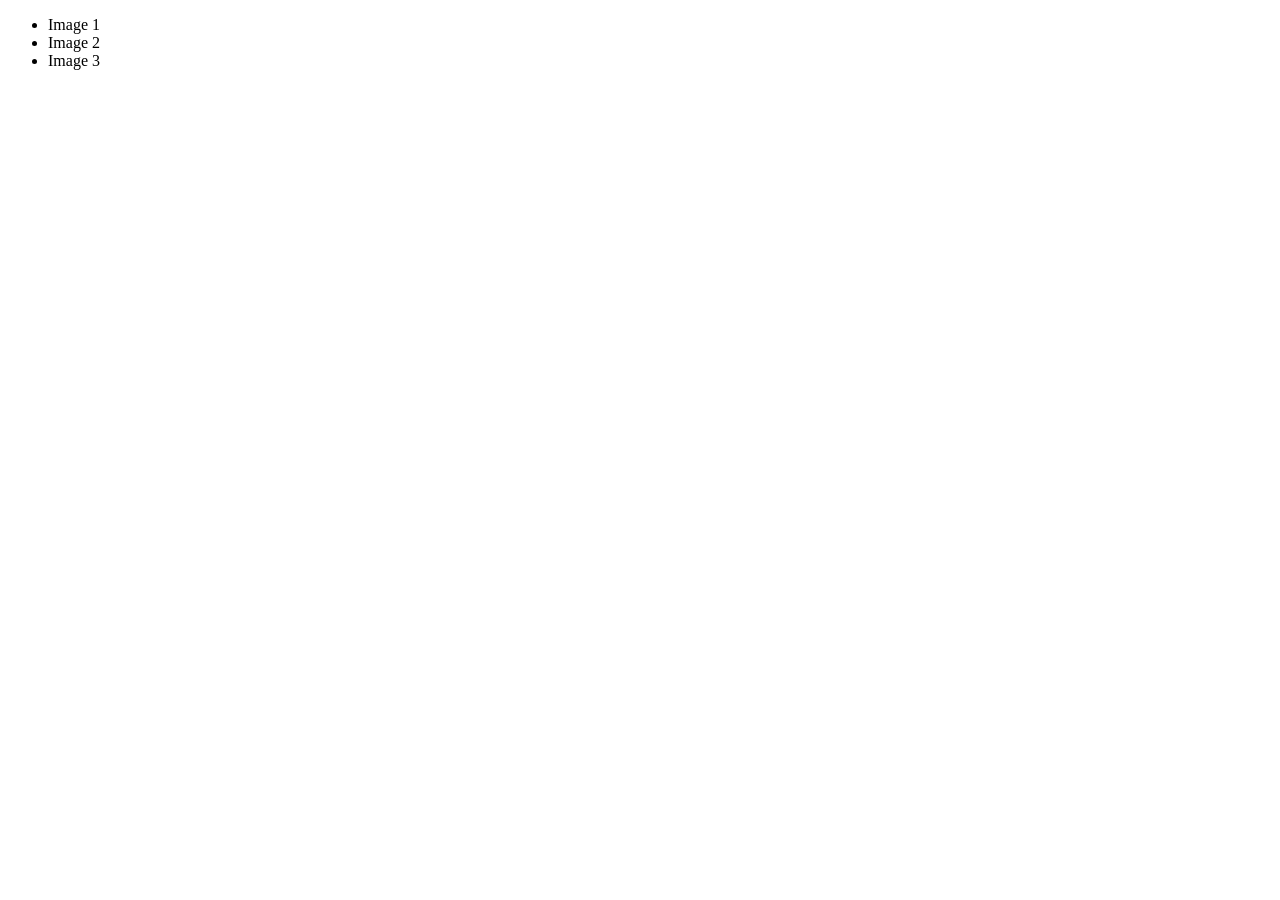
==== Events_in_JS/index.html @ 32523a94 "learn about events" ====
<!DOCTYPE html>
<html lang="en">
<head>
    <meta charset="UTF-8">
    <meta name="viewport" content="width=device-width, initial-scale=1.0">
    <title>Events In JavaScript</title>
    <link rel="stylesheet" href="style.css">
</head>
<body>
    <div class="main">
        <ul id="images">
            <li id="image1" img="">Image 1</li>
            <li id="image2">Image 2</li>
            <li id="image3">Image 3</li>
        </ul>
    </div>
</body>
<script src="script.js"></script>
</html>
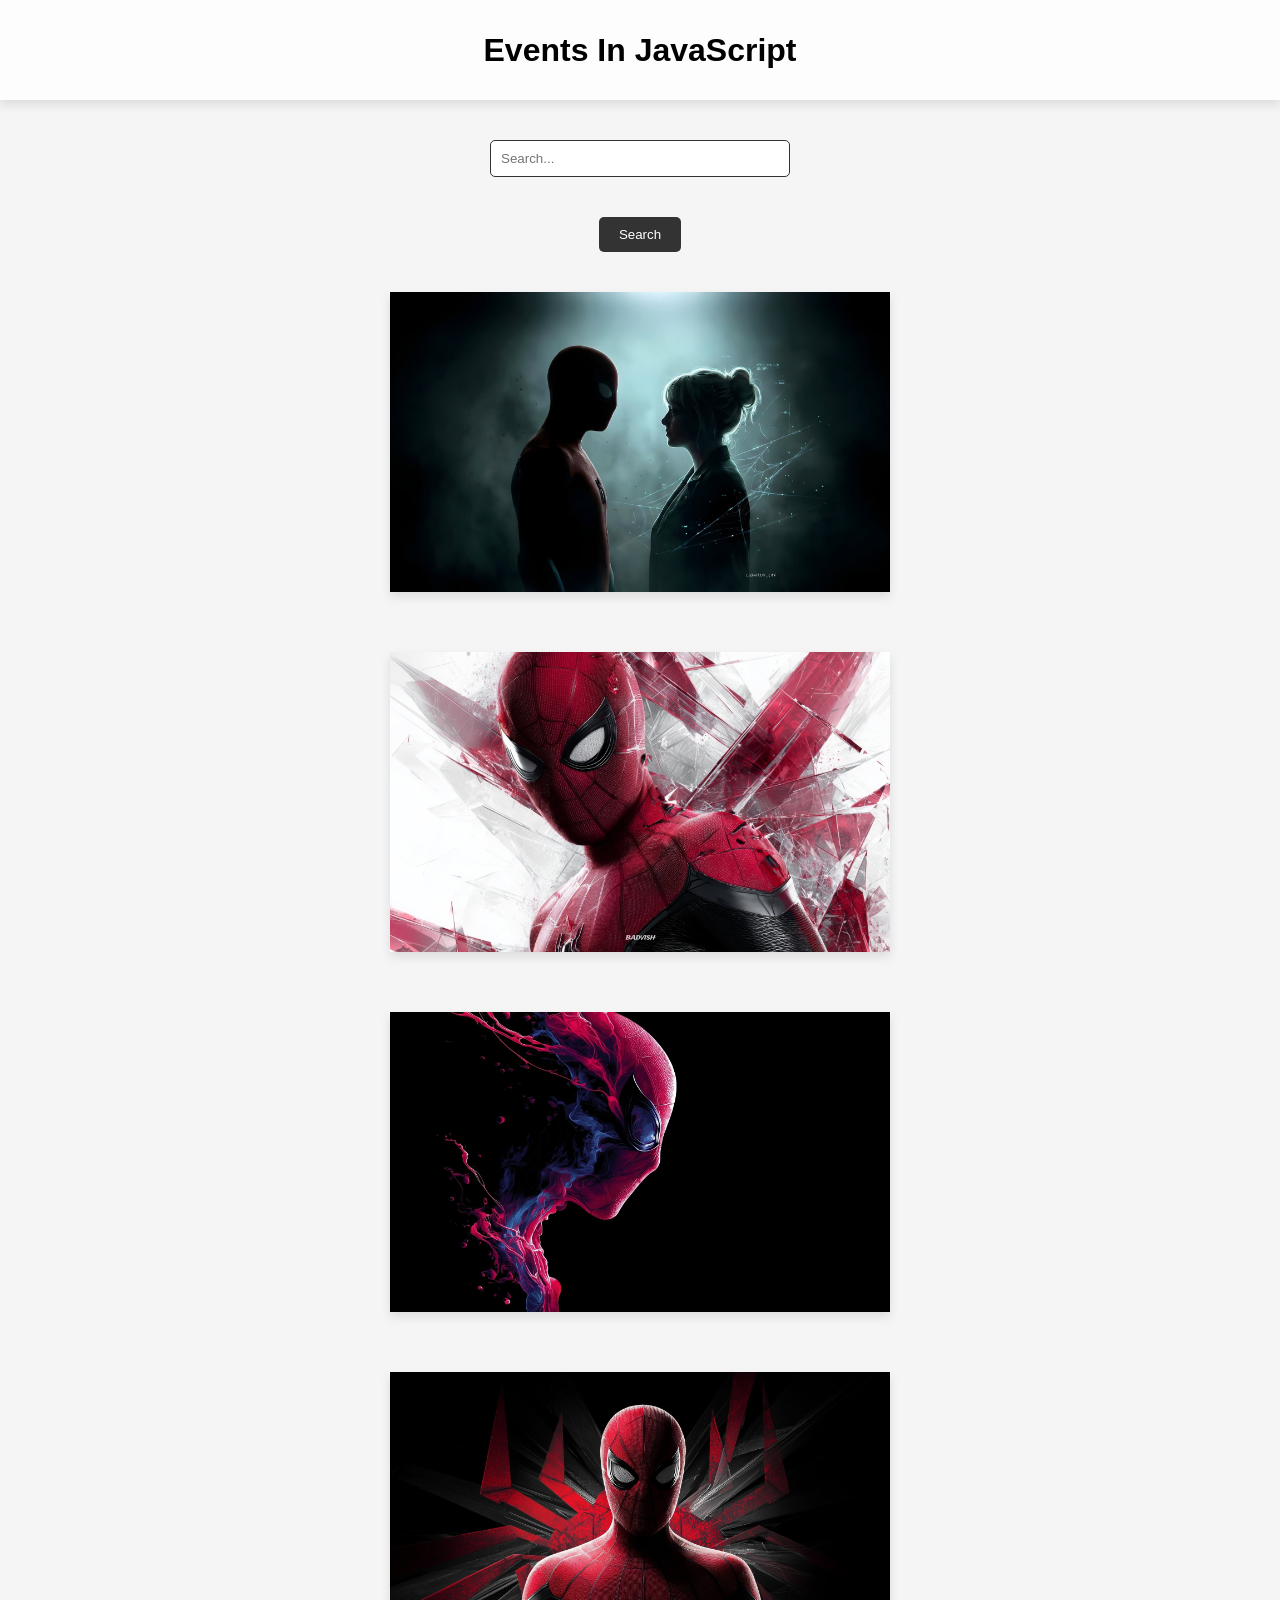
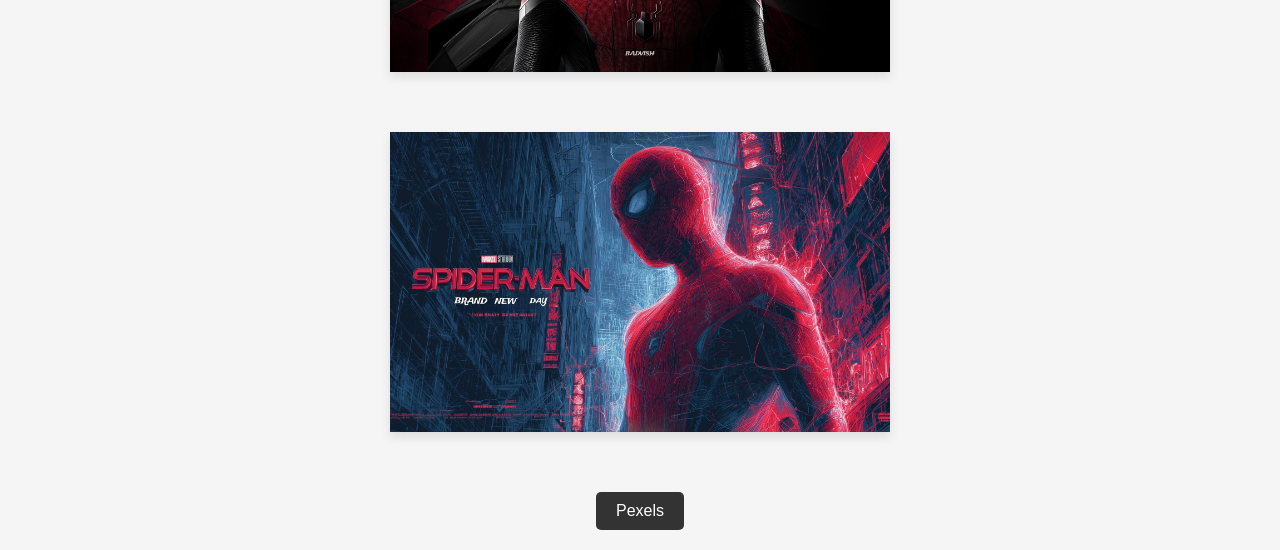
==== commit 852e7715: "complete html and css working on js" ====
--- a/Events_in_JS/index.html
+++ b/Events_in_JS/index.html
@@ -5,13 +5,22 @@
     <meta name="viewport" content="width=device-width, initial-scale=1.0">
     <title>Events In JavaScript</title>
     <link rel="stylesheet" href="style.css">
+      
 </head>
 <body>
+    <header>
+        <h1>Events In JavaScript</h1>
+    </header>
     <div class="main">
         <ul id="images">
-            <li id="image1" img="">Image 1</li>
-            <li id="image2">Image 2</li>
-            <li id="image3">Image 3</li>
+            <li><input type="text" id="inputField" placeholder="Search..."></li>
+            <li><button id="searchButton">Search</button></li>
+            <li><img id="image1" src="img1.jpg" alt="spiderman1"></li>
+            <li><img id="image2" src="img2.jpg" alt="spiderman2"></li>
+            <li><img id="image3" src="img3.jpg" alt="spiderman3"></li>
+            <li><img id="image4" src="img4.jpg" alt="spiderman4"></li>
+            <li><img id="image5" src="img5.jpg" alt="spiderman5"></li>
+            <li><a href="https://www.pexels.com/">Pexels</a></li>
         </ul>
     </div>
 </body>
--- a/Events_in_JS/style.css
+++ b/Events_in_JS/style.css
@@ -0,0 +1,87 @@
+*{
+    margin: 0;
+    padding: 0;
+    box-sizing: border-box;
+}
+html, body{
+    font-family: Arial, Helvetica, sans-serif;
+    background-color: #f5f5f5;
+}
+header{
+    position: fixed;
+    top: 0;
+    left: 0;
+    width: 100%;
+    height: 100px;
+    background-color: #ffffffcb;
+    display: flex;
+    align-items: center;
+    justify-content: center;
+    padding: 0 50px;
+    box-shadow: 0 5px 10px rgba(0,0,0,0.1);
+}
+.header h1{
+    font-size: 30px;
+    color: #333;
+}
+ .main{
+    display: flex;
+    flex-direction: column;
+    align-items: center;
+    justify-content: center;
+    padding-top: 120px;
+
+ }
+ .main ul{
+    display: flex;
+    flex-direction: column;
+    align-items: center;
+    justify-content: center;
+    gap: 20px;
+ }
+ .main ul li{
+    list-style: none;
+    display: flex;
+    flex-direction: column;
+    align-items: center;
+    justify-content: center;
+ }
+ .main input{
+    padding: 10px;
+    width: 300px;
+    border: 1px solid #333;
+    border-radius: 5px;
+    margin: 20px 0;
+ }  
+ .main button{
+    padding: 10px 20px;
+    background-color: #333;
+    color: #fff;
+    border: none;
+    border-radius: 5px;
+    cursor: pointer;
+    transition: all 0.3s ease;
+ }
+ .main button:hover{
+    background-color: #983737;
+ }
+ .main img{
+    margin: 20px 0;
+    width: 500px;
+    height: 300px;
+    object-fit: cover;
+    box-shadow: 0 5px 10px rgba(0,0,0,0.1);
+ }
+
+.main a{
+    margin: 20px;
+    text-decoration: none;
+    color: #fff;
+    background-color: #333;
+    padding: 10px 20px;
+    border-radius: 5px;
+    transition: all 0.3s ease;
+}
+.main a:hover{
+    background-color: #983737;
+}
